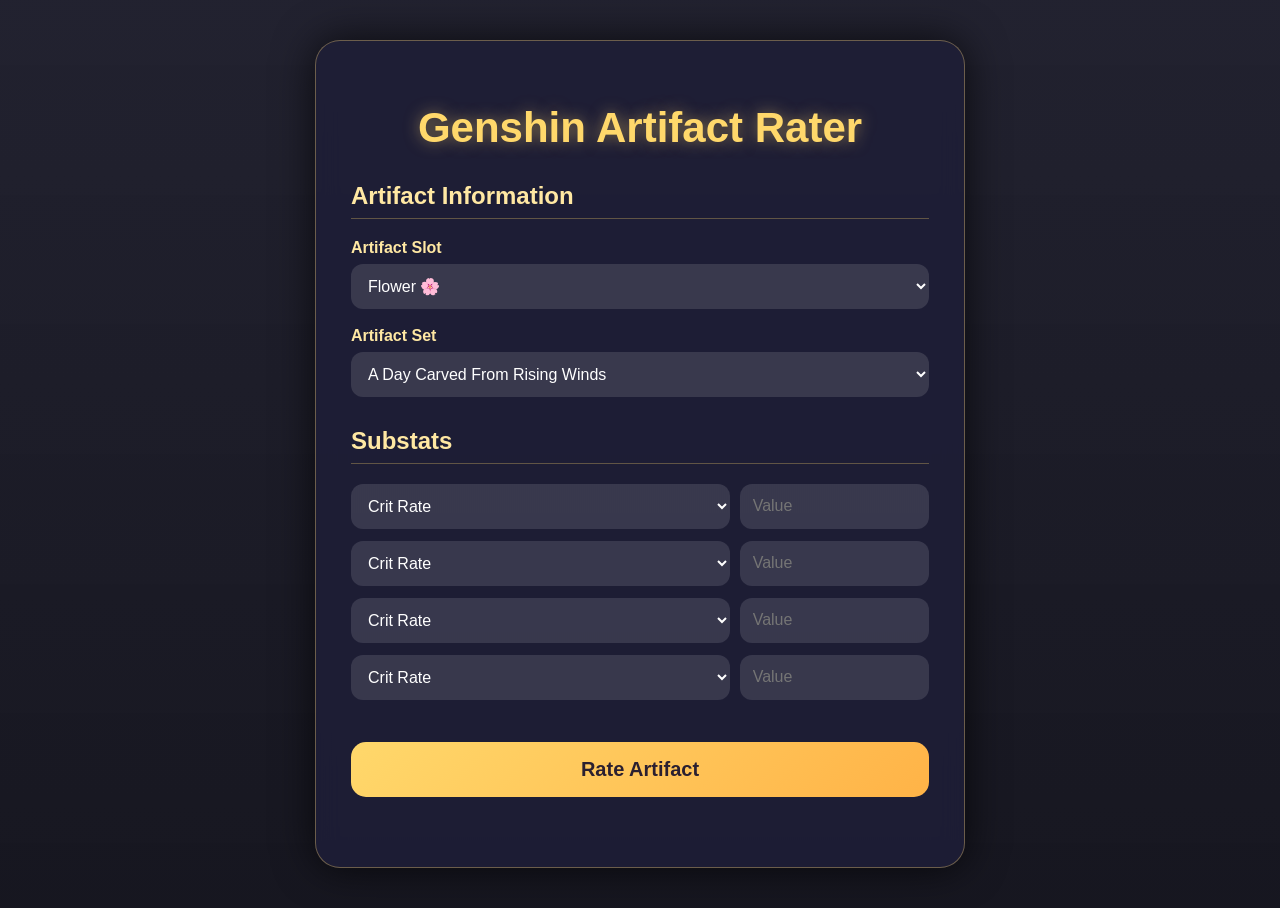
==== index.html @ 62300c9e "artifact options" ====
<!DOCTYPE html>
<html lang="en">

<head>
    <meta charset="UTF-8">
    <meta name="viewport" content="width=device-width, initial-scale=1.0">
    <title>Genshin Artifact Rater</title>

    <link rel="stylesheet" href="style.css">
</head>

<body>

<div class="container">

    <h1>Genshin Artifact Rater</h1>

    <h2>Artifact Information</h2>

    <label for="slot">Artifact Slot</label>
    <select id="slot">
        <option value="flower">Flower 🌸</option>
        <option value="feather">Feather 🪶</option>
        <option value="sands">Sands ⏳</option>
        <option value="goblet">Goblet 🏆</option>
        <option value="circlet">Circlet 👑</option>
    </select>

    <label for="set">Artifact Set</label>
    <select id="set">
        <option value="A Day Carved From Rising Winds">A Day Carved From Rising Winds</option>
        <option value="Aubade of Morningstar and Moon">Aubade of Morningstar and Moon</option>
        <option value="Archaic Petra">Archaic Petra</option>
        <option value="Blizzard Strayer">Blizzard Strayer</option>
        <option value="Bloodstained Chivalry">Bloodstained Chivalry</option>
        <option value="Celestial Gift">Celestial Gift</option>
        <option value="Crimson Witch of Flames">Crimson Witch of Flames</option>
        <option value="Deepwood Memories">Deepwood Memories</option>
        <option value="Desert Pavilion Chronicle">Desert Pavilion Chronicle</option>
        <option value="Disenchantment in Deep Shadow">Disenchantment in Deep Shadow</option>
        <option value="Echoes of an Offering">Echoes of an Offering</option>
        <option value="Emblem of Severed Fate">Emblem of Severed Fate</option>
        <option value="Finale of the Deep Galleries">Finale of the Deep Galleries</option>
        <option value="Flower of Paradise Lost">Flower of Paradise Lost</option>
        <option value="Fragment of Harmonic Whimsy">Fragment of Harmonic Whimsy</option>
        <option value="Gilded Dreams">Gilded Dreams</option>
        <option value="Gladiator's Finale">Gladiator's Finale</option>
        <option value="Golden Troupe">Golden Troupe</option>
        <option value="Heart of Depth">Heart of Depth</option>
        <option value="Husk of Opulent Dreams">Husk of Opulent Dreams</option>
        <option value="Lavawalker">Lavawalker</option>
        <option value="Long Night's Oath">Long Night's Oath</option>
        <option value="Maiden Beloved">Maiden Beloved</option>
        <option value="Marechaussee Hunter">Marechaussee Hunter</option>
        <option value="Night of the Sky's Unveiling">Night of the Sky's Unveiling</option>
        <option value="Nighttime Whispers in the Echoing Woods">Nighttime Whispers in the Echoing Woods</option>
        <option value="Noblesse Oblige">Noblesse Oblige</option>
        <option value="Nymph's Dream">Nymph's Dream</option>
        <option value="Obsidian Codex">Obsidian Codex</option>
        <option value="Ocean-Hued Clam">Ocean-Hued Clam</option>
        <option value="Pale Flame">Pale Flame</option>
        <option value="Retracing Bolide">Retracing Bolide</option>
        <option value="Scroll of the Hero of Cinder City">Scroll of the Hero of Cinder City</option>
        <option value="Shimenawa's Reminiscence">Shimenawa's Reminiscence</option>
        <option value="Silken Moon's Serenade">Silken Moon's Serenade</option>
        <option value="Song of Days Past">Song of Days Past</option>
        <option value="Tenacity of the Millelith">Tenacity of the Millelith</option>
        <option value="Thundering Fury">Thundering Fury</option>
        <option value="Thunder Soother">Thunder Soother</option>
        <option value="Unfinished Reverie">Unfinished Reverie</option>
        <option value="Vermillion Hereafter">Vermillion Hereafter</option>
        <option value="Viridescent Venerer">Viridescent Venerer</option>
        <option value="Vourukasha's Glow">Vourukasha's Glow</option>
        <option value="Wanderer's Troupe">Wanderer's Troupe</option>
    </select>

    <div id="mainStatBox">

        <label for="mainStat">Main Stat</label>

        <select id="mainStat">
        </select>

    </div>

    <h2>Substats</h2>

    <div class="substatRow">
        <select class="substat">
            <option>Crit Rate</option>
            <option>Crit DMG</option>
            <option>HP%</option>
            <option>Energy Recharge</option>
            <option>Elemental Mastery</option>
            <option>ATK%</option>
            <option>DEF%</option>
            <option>HP</option>
            <option>ATK</option>
            <option>DEF</option>
        </select>

        <input
            class="subValue"
            type="number"
            placeholder="Value">
    </div>

    <div class="substatRow">
        <select class="substat">
            <option>Crit Rate</option>
            <option>Crit DMG</option>
            <option>HP%</option>
            <option>Energy Recharge</option>
            <option>Elemental Mastery</option>
            <option>ATK%</option>
            <option>DEF%</option>
            <option>HP</option>
            <option>ATK</option>
            <option>DEF</option>
        </select>

        <input
            class="subValue"
            type="number"
            placeholder="Value">
    </div>

    <div class="substatRow">
        <select class="substat">
            <option>Crit Rate</option>
            <option>Crit DMG</option>
            <option>HP%</option>
            <option>Energy Recharge</option>
            <option>Elemental Mastery</option>
            <option>ATK%</option>
            <option>DEF%</option>
            <option>HP</option>
            <option>ATK</option>
            <option>DEF</option>
        </select>

        <input
            class="subValue"
            type="number"
            placeholder="Value">
    </div>

    <div class="substatRow">
        <select class="substat">
            <option>Crit Rate</option>
            <option>Crit DMG</option>
            <option>HP%</option>
            <option>Energy Recharge</option>
            <option>Elemental Mastery</option>
            <option>ATK%</option>
            <option>DEF%</option>
            <option>HP</option>
            <option>ATK</option>
            <option>DEF</option>
        </select>

        <input
            class="subValue"
            type="number"
            placeholder="Value">
    </div>

    <button onclick="rateArtifact()">
        Rate Artifact
    </button>

    <div id="result"></div>

</div>

<script src="characters.js"></script>
<script src="script.js"></script>

</body>
</html>
---- style.css ----
* {
    box-sizing: border-box;
    font-family: "Segoe UI", Arial, sans-serif;
}


body {

    margin:0;

    min-height:100vh;

    background:
    linear-gradient(
        rgba(15,15,30,0.92),
        rgba(10,10,20,0.95)
    ),
    url("https://wallpapercave.com/wp/wp8903368.jpg");

    background-size:cover;

    background-position:center;

    color:white;

    display:flex;

    justify-content:center;

    padding:40px 10px;

}



/* Main box */

.container {

    width:100%;

    max-width:650px;

    background:
    rgba(30,30,55,0.88);

    backdrop-filter:blur(12px);

    border-radius:25px;

    padding:35px;

    border:

    1px solid rgba(255,215,120,0.35);


    box-shadow:

    0 0 40px rgba(0,0,0,0.7);

}





/* Title */

h1 {

    text-align:center;

    color:#ffd86b;

    font-size:42px;

    margin-bottom:30px;

    text-shadow:

    0 0 15px rgba(255,216,107,0.5);

}



h2 {

    color:#ffe8a3;

    margin-top:30px;

    border-bottom:

    1px solid rgba(255,216,107,0.3);

    padding-bottom:8px;

}





/* Labels */


label {

    display:block;

    margin-top:18px;

    margin-bottom:7px;

    color:#ffe8a3;

    font-weight:bold;

}





/* Inputs */


select,
input {


    width:100%;

    padding:13px;

    border-radius:12px;

    border:none;

    outline:none;

    background:

    rgba(255,255,255,0.12);

    color:white;

    font-size:16px;

    transition:0.2s;

}



select:hover,
input:hover {


    background:

    rgba(255,255,255,0.2);

}



select:focus,
input:focus {

    border:

    2px solid #ffd86b;

}





option {

    background:#202035;

    color:white;

}







/* Substats */


.substatRow {

    display:grid;

    grid-template-columns:

    2fr 1fr;

    gap:10px;

    margin-bottom:12px;

}






/* Button */


button {


    width:100%;


    margin-top:30px;


    padding:16px;


    border:none;


    border-radius:15px;


    cursor:pointer;


    font-size:20px;


    font-weight:bold;


    background:

    linear-gradient(

    135deg,

    #ffd86b,

    #ffb347

    );


    color:#2b2030;


    transition:0.2s;


}



button:hover {


    transform:

    translateY(-3px);


    box-shadow:

    0 10px 25px rgba(255,216,107,0.35);

}







/* Results */


#result {

    margin-top:35px;

}



.resultCard {


    background:

    rgba(255,255,255,0.08);


    border-radius:18px;


    padding:18px;


    margin-bottom:15px;


    border:

    1px solid rgba(255,216,107,0.25);


    transition:0.2s;

}



.resultCard:hover {


    transform:

    translateY(-3px);


    background:

    rgba(255,255,255,0.13);

}



.resultCard h3 {


    margin:0;


    color:#ffd86b;


    font-size:22px;

}



.resultCard p {


    margin-top:8px;


    font-size:18px;


}





/* Rank colours */

.rank1 {

    border:

    2px solid gold;

}


.rank2 {

    border:

    2px solid silver;

}


.rank3 {

    border:

    2px solid #cd7f32;

}







/* Mobile */


@media(max-width:600px){


.container {

    padding:25px;

}


h1 {

    font-size:32px;

}



.substatRow {

    grid-template-columns:1fr;

}


}
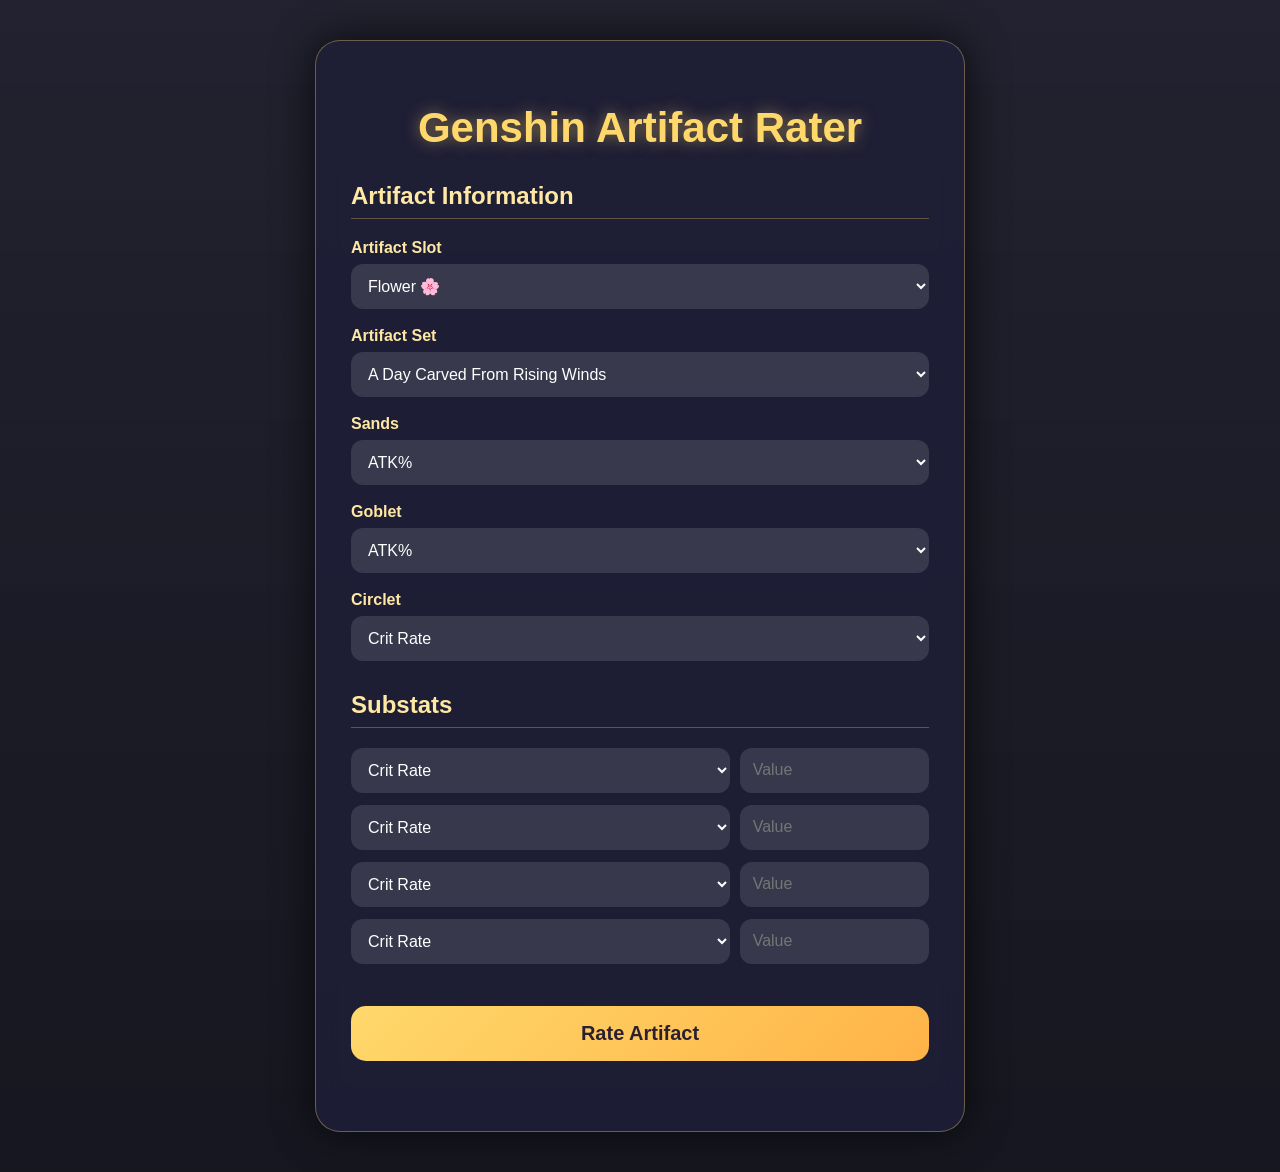
==== commit 0dc69a67: "fixed main stat options ?" ====
--- a/index.html
+++ b/index.html
@@ -74,14 +74,40 @@
         <option value="Wanderer's Troupe">Wanderer's Troupe</option>
     </select>
 
-    <div id="mainStatBox">
-
-        <label for="mainStat">Main Stat</label>
-
-        <select id="mainStat">
-        </select>
-
-    </div>
+    <label>Sands</label>
+    <select id="sands">
+        <option>ATK%</option>
+        <option>HP%</option>
+        <option>DEF%</option>
+        <option>Energy Recharge</option>
+        <option>Elemental Mastery</option>
+    </select>
+
+    <label>Goblet</label>
+    <select id="goblet">
+        <option>ATK%</option>
+        <option>HP%</option>
+        <option>DEF%</option>
+        <option>Pyro DMG Bonus</option>
+        <option>Hydro DMG Bonus</option>
+        <option>Cryo DMG Bonus</option>
+        <option>Electro DMG Bonus</option>
+        <option>Anemo DMG Bonus</option>
+        <option>Geo DMG Bonus</option>
+        <option>Dendro DMG Bonus</option>
+        <option>Physical DMG Bonus</option>
+             <option>Elemental Mastery</option>
+    </select>
+
+    <label>Circlet</label>
+    <select id="circlet">
+        <option>Crit Rate</option>
+        <option>Crit DMG</option>
+        <option>Healing Bonus</option>
+        <option>ATK%</option>
+        <option>HP%</option>
+        <option>DEF%</option>
+    </select>
 
     <h2>Substats</h2>
 
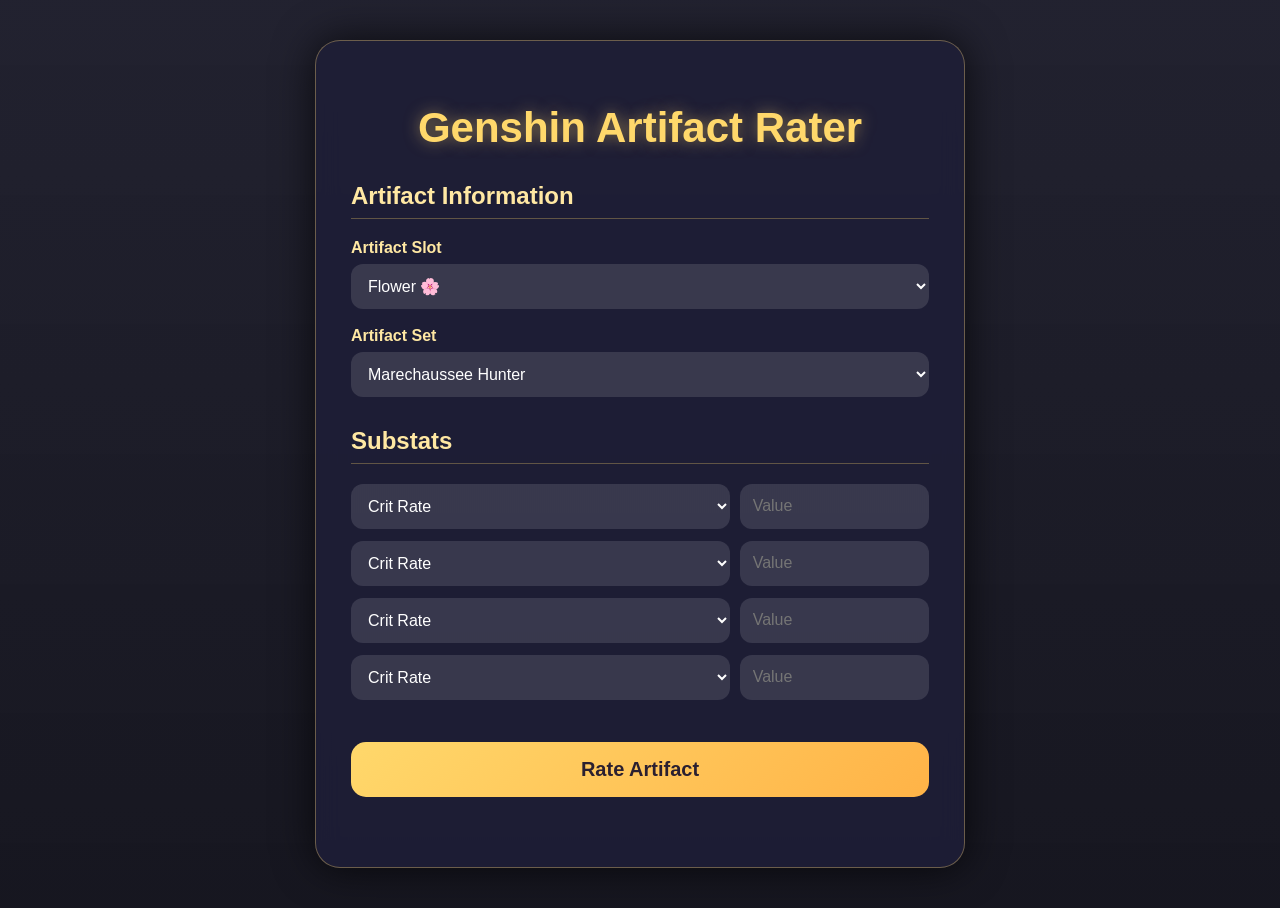
==== commit ed974422: "did i fix it" ====
--- a/index.html
+++ b/index.html
@@ -28,86 +28,20 @@
 
     <label for="set">Artifact Set</label>
     <select id="set">
-        <option value="A Day Carved From Rising Winds">A Day Carved From Rising Winds</option>
-        <option value="Aubade of Morningstar and Moon">Aubade of Morningstar and Moon</option>
-        <option value="Archaic Petra">Archaic Petra</option>
-        <option value="Blizzard Strayer">Blizzard Strayer</option>
-        <option value="Bloodstained Chivalry">Bloodstained Chivalry</option>
-        <option value="Celestial Gift">Celestial Gift</option>
-        <option value="Crimson Witch of Flames">Crimson Witch of Flames</option>
-        <option value="Deepwood Memories">Deepwood Memories</option>
-        <option value="Desert Pavilion Chronicle">Desert Pavilion Chronicle</option>
-        <option value="Disenchantment in Deep Shadow">Disenchantment in Deep Shadow</option>
-        <option value="Echoes of an Offering">Echoes of an Offering</option>
-        <option value="Emblem of Severed Fate">Emblem of Severed Fate</option>
-        <option value="Finale of the Deep Galleries">Finale of the Deep Galleries</option>
-        <option value="Flower of Paradise Lost">Flower of Paradise Lost</option>
-        <option value="Fragment of Harmonic Whimsy">Fragment of Harmonic Whimsy</option>
-        <option value="Gilded Dreams">Gilded Dreams</option>
-        <option value="Gladiator's Finale">Gladiator's Finale</option>
-        <option value="Golden Troupe">Golden Troupe</option>
+        <option value="Marechaussee Hunter">Marechaussee Hunter</option>
         <option value="Heart of Depth">Heart of Depth</option>
-        <option value="Husk of Opulent Dreams">Husk of Opulent Dreams</option>
-        <option value="Lavawalker">Lavawalker</option>
-        <option value="Long Night's Oath">Long Night's Oath</option>
-        <option value="Maiden Beloved">Maiden Beloved</option>
-        <option value="Marechaussee Hunter">Marechaussee Hunter</option>
-        <option value="Night of the Sky's Unveiling">Night of the Sky's Unveiling</option>
-        <option value="Nighttime Whispers in the Echoing Woods">Nighttime Whispers in the Echoing Woods</option>
-        <option value="Noblesse Oblige">Noblesse Oblige</option>
         <option value="Nymph's Dream">Nymph's Dream</option>
-        <option value="Obsidian Codex">Obsidian Codex</option>
-        <option value="Ocean-Hued Clam">Ocean-Hued Clam</option>
-        <option value="Pale Flame">Pale Flame</option>
-        <option value="Retracing Bolide">Retracing Bolide</option>
-        <option value="Scroll of the Hero of Cinder City">Scroll of the Hero of Cinder City</option>
-        <option value="Shimenawa's Reminiscence">Shimenawa's Reminiscence</option>
-        <option value="Silken Moon's Serenade">Silken Moon's Serenade</option>
-        <option value="Song of Days Past">Song of Days Past</option>
-        <option value="Tenacity of the Millelith">Tenacity of the Millelith</option>
-        <option value="Thundering Fury">Thundering Fury</option>
-        <option value="Thunder Soother">Thunder Soother</option>
-        <option value="Unfinished Reverie">Unfinished Reverie</option>
-        <option value="Vermillion Hereafter">Vermillion Hereafter</option>
-        <option value="Viridescent Venerer">Viridescent Venerer</option>
-        <option value="Vourukasha's Glow">Vourukasha's Glow</option>
-        <option value="Wanderer's Troupe">Wanderer's Troupe</option>
+        <option value="2pc HP% + 2pc Hydro">2pc HP% + 2pc Hydro</option>
     </select>
 
-    <label>Sands</label>
-    <select id="sands">
-        <option>ATK%</option>
-        <option>HP%</option>
-        <option>DEF%</option>
-        <option>Energy Recharge</option>
-        <option>Elemental Mastery</option>
-    </select>
+    <div id="mainStatBox">
 
-    <label>Goblet</label>
-    <select id="goblet">
-        <option>ATK%</option>
-        <option>HP%</option>
-        <option>DEF%</option>
-        <option>Pyro DMG Bonus</option>
-        <option>Hydro DMG Bonus</option>
-        <option>Cryo DMG Bonus</option>
-        <option>Electro DMG Bonus</option>
-        <option>Anemo DMG Bonus</option>
-        <option>Geo DMG Bonus</option>
-        <option>Dendro DMG Bonus</option>
-        <option>Physical DMG Bonus</option>
-             <option>Elemental Mastery</option>
-    </select>
+        <label for="mainStat">Main Stat</label>
 
-    <label>Circlet</label>
-    <select id="circlet">
-        <option>Crit Rate</option>
-        <option>Crit DMG</option>
-        <option>Healing Bonus</option>
-        <option>ATK%</option>
-        <option>HP%</option>
-        <option>DEF%</option>
-    </select>
+        <select id="mainStat">
+        </select>
+
+    </div>
 
     <h2>Substats</h2>
 
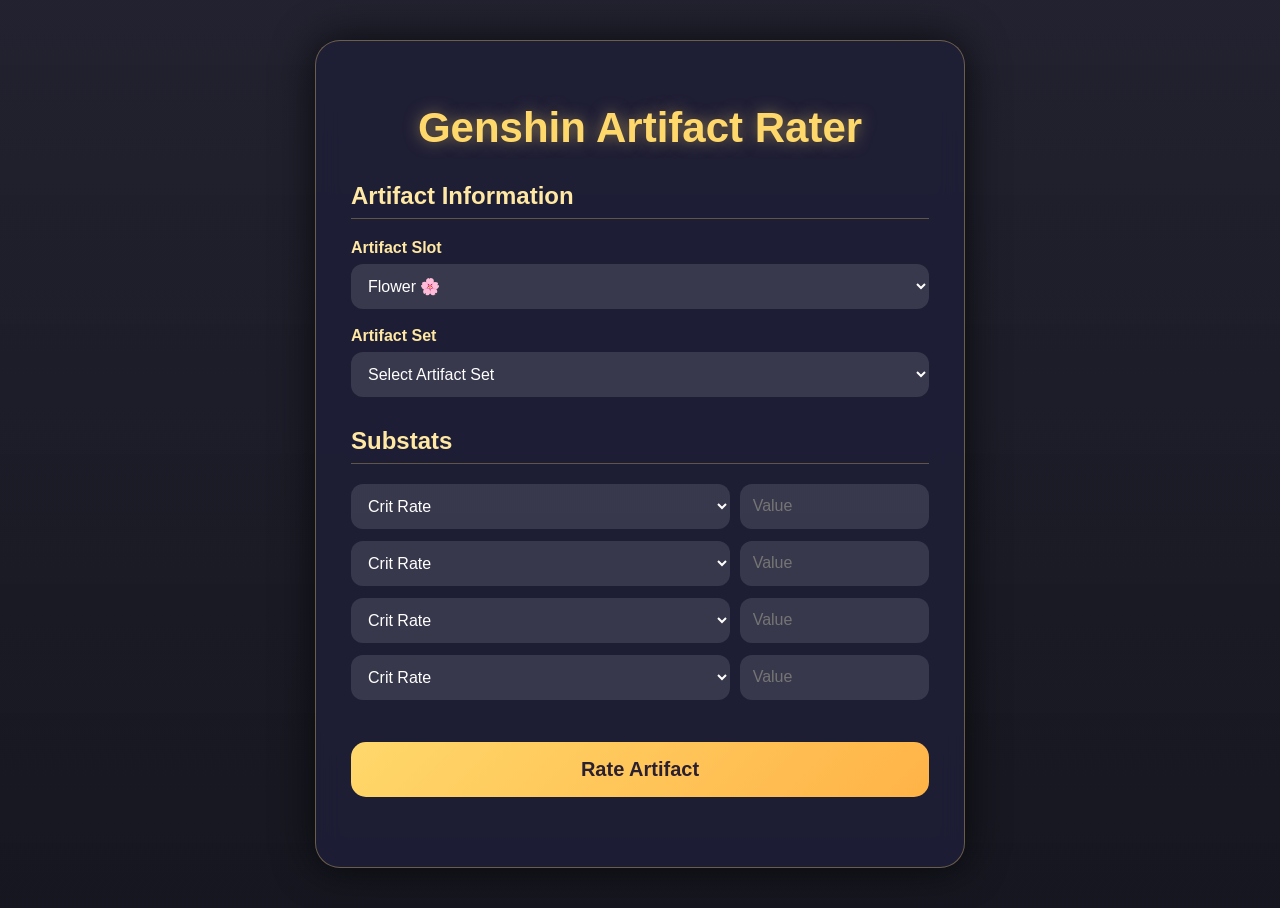
==== commit 6f889515: "should now have all sets?" ====
--- a/index.html
+++ b/index.html
@@ -28,11 +28,12 @@
 
     <label for="set">Artifact Set</label>
     <select id="set">
-        <option value="Marechaussee Hunter">Marechaussee Hunter</option>
-        <option value="Heart of Depth">Heart of Depth</option>
-        <option value="Nymph's Dream">Nymph's Dream</option>
-        <option value="2pc HP% + 2pc Hydro">2pc HP% + 2pc Hydro</option>
-    </select>
+
+<option value="">
+Select Artifact Set
+</option>
+
+</select>
 
     <div id="mainStatBox">
 
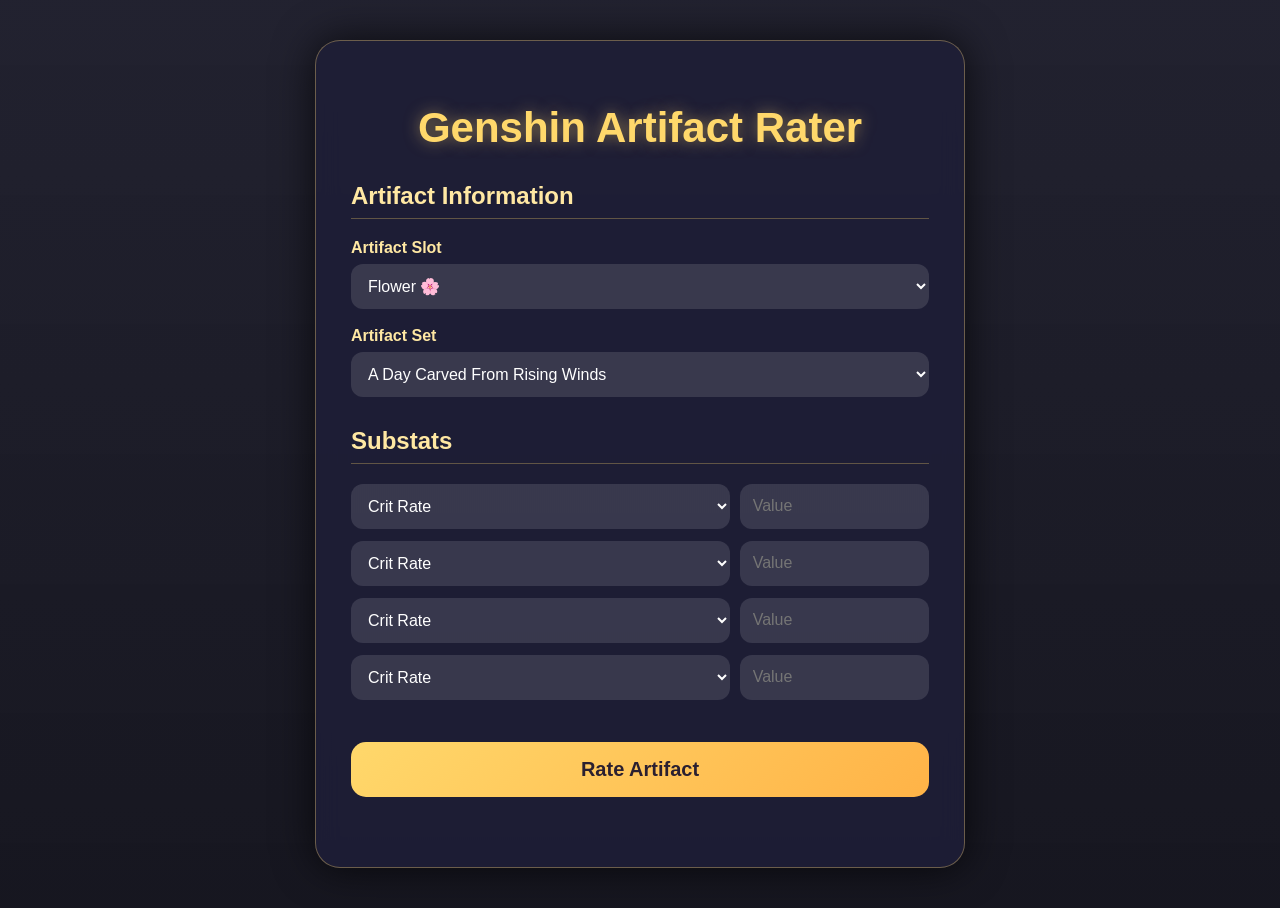
==== commit 086ec3f4: "hopefully all set options will be here now" ====
--- a/index.html
+++ b/index.html
@@ -28,11 +28,50 @@
 
     <label for="set">Artifact Set</label>
     <select id="set">
-
-<option value="">
-Select Artifact Set
-</option>
-
+   <option value="A Day Carved From Rising Winds">A Day Carved From Rising Winds</option>
+<option value="Aubade of Morningstar and Moon">Aubade of Morningstar and Moon</option>
+<option value="Archaic Petra">Archaic Petra</option>
+<option value="Blizzard Strayer">Blizzard Strayer</option>
+<option value="Bloodstained Chivalry">Bloodstained Chivalry</option>
+<option value="Celestial Gift">Celestial Gift</option>
+<option value="Crimson Witch of Flames">Crimson Witch of Flames</option>
+<option value="Deepwood Memories">Deepwood Memories</option>
+<option value="Desert Pavilion Chronicle">Desert Pavilion Chronicle</option>
+<option value="Disenchantment in Deep Shadow">Disenchantment in Deep Shadow</option>
+<option value="Echoes of an Offering">Echoes of an Offering</option>
+<option value="Emblem of Severed Fate">Emblem of Severed Fate</option>
+<option value="Finale of the Deep Galleries">Finale of the Deep Galleries</option>
+<option value="Flower of Paradise Lost">Flower of Paradise Lost</option>
+<option value="Fragment of Harmonic Whimsy">Fragment of Harmonic Whimsy</option>
+<option value="Gilded Dreams">Gilded Dreams</option>
+<option value="Gladiator's Finale">Gladiator's Finale</option>
+<option value="Golden Troupe">Golden Troupe</option>
+<option value="Heart of Depth">Heart of Depth</option>
+<option value="Husk of Opulent Dreams">Husk of Opulent Dreams</option>
+<option value="Lavawalker">Lavawalker</option>
+<option value="Long Night's Oath">Long Night's Oath</option>
+<option value="Maiden Beloved">Maiden Beloved</option>
+<option value="Marechaussee Hunter">Marechaussee Hunter</option>
+<option value="Night of the Sky's Unveiling">Night of the Sky's Unveiling</option>
+<option value="Nighttime Whispers in the Echoing Woods">Nighttime Whispers in the Echoing Woods</option>
+<option value="Noblesse Oblige">Noblesse Oblige</option>
+<option value="Nymph's Dream">Nymph's Dream</option>
+<option value="Obsidian Codex">Obsidian Codex</option>
+<option value="Ocean-Hued Clam">Ocean-Hued Clam</option>
+<option value="Pale Flame">Pale Flame</option>
+<option value="Retracing Bolide">Retracing Bolide</option>
+<option value="Scroll of the Hero of Cinder City">Scroll of the Hero of Cinder City</option>
+<option value="Shimenawa's Reminiscence">Shimenawa's Reminiscence</option>
+<option value="Silken Moon's Serenade">Silken Moon's Serenade</option>
+<option value="Song of Days Past">Song of Days Past</option>
+<option value="Tenacity of the Millelith">Tenacity of the Millelith</option>
+<option value="Thundering Fury">Thundering Fury</option>
+<option value="Thunder Soother">Thunder Soother</option>
+<option value="Unfinished Reverie">Unfinished Reverie</option>
+<option value="Vermillion Hereafter">Vermillion Hereafter</option>
+<option value="Viridescent Venerer">Viridescent Venerer</option>
+<option value="Vourukasha's Glow">Vourukasha's Glow</option>
+<option value="Wanderer's Troupe">Wanderer's Troupe</option>
 </select>
 
     <div id="mainStatBox">
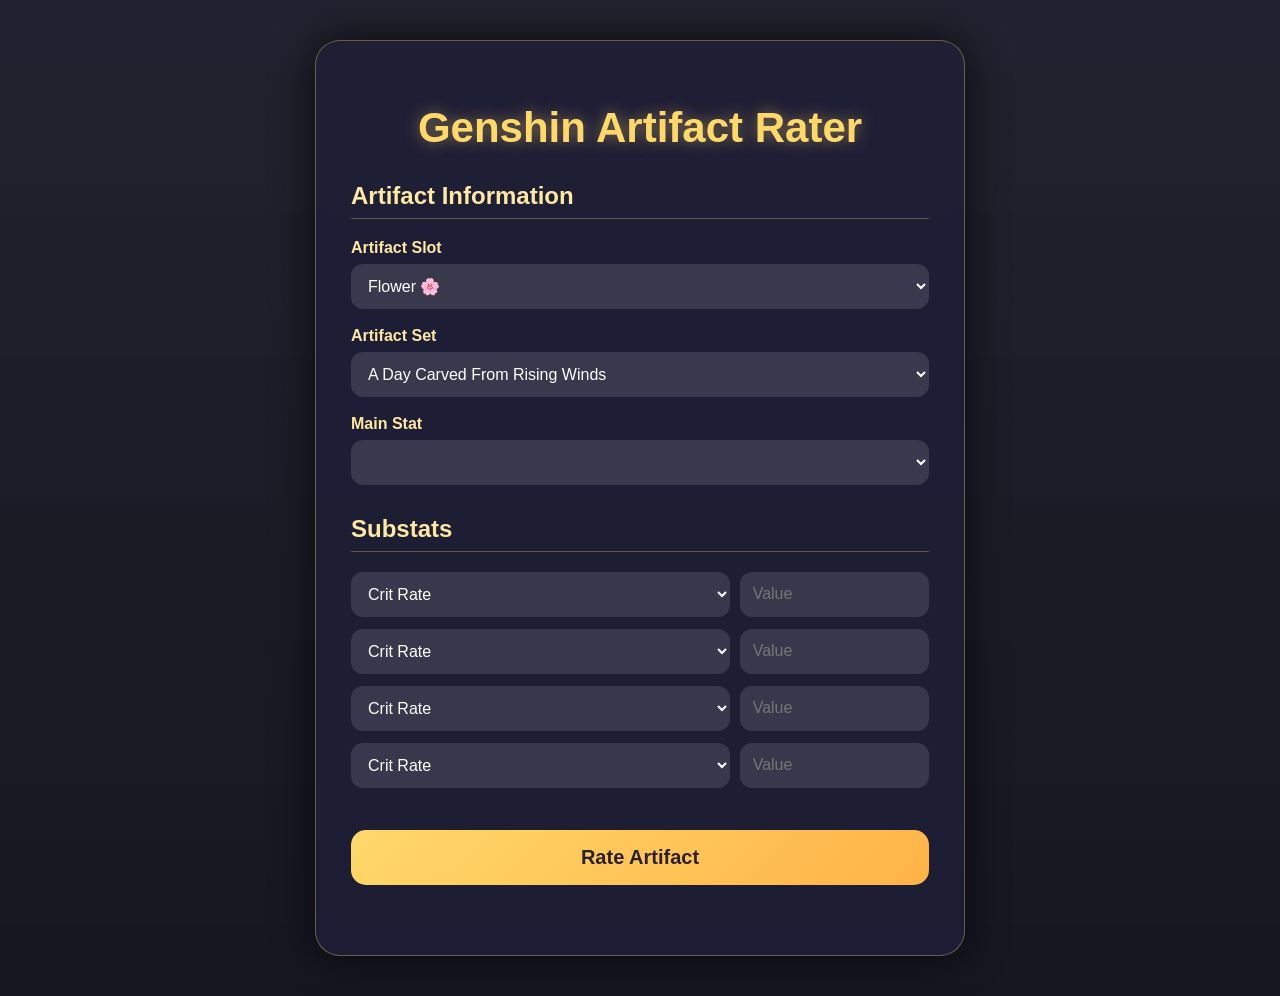
==== commit c8698c9a: "adjusted the index, and importantly the script, to adjust the sub stat score calcations" ====
--- a/index.html
+++ b/index.html
@@ -72,6 +72,8 @@
 <option value="Viridescent Venerer">Viridescent Venerer</option>
 <option value="Vourukasha's Glow">Vourukasha's Glow</option>
 <option value="Wanderer's Troupe">Wanderer's Troupe</option>
+<option vakue="Scarlet Proof">Scarlet Proof</option>
+<option value="Heart of the Furnace">Heart of the Furnace</option>
 </select>
 
     <div id="mainStatBox">
@@ -177,4 +179,4 @@
 <script src="script.js"></script>
 
 </body>
-</html>+</html>
